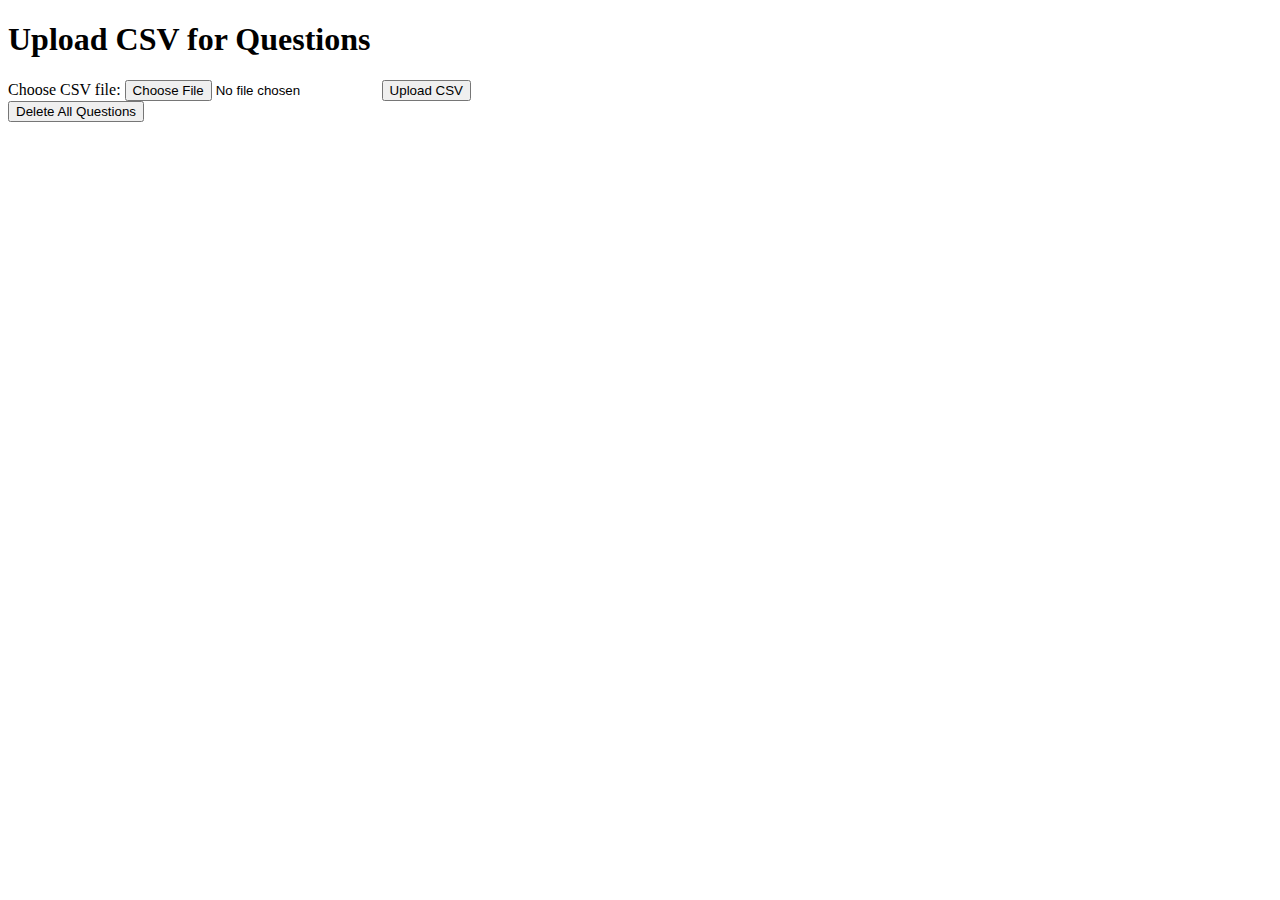
==== static/teacher.html @ 5df088a4 "feat: /teacher and / work" ====
<!DOCTYPE html>
<html lang="en">
<head>
    <meta charset="UTF-8">
    <meta name="viewport" content="width=device-width, initial-scale=1.0">
    <title>Teacher Dashboard</title>
</head>
<body>
    <h1>Upload CSV for Questions</h1>
    <form id="csv-form" enctype="multipart/form-data">
        <label for="csv-file">Choose CSV file:</label>
        <input type="file" id="csv-file" name="file" accept=".csv" required>
        <button type="submit">Upload CSV</button>
    </form>

    <form action="/delete-all-questions" method="POST">
       <button type="submit">Delete All Questions</button>
    </form>

    <script>
        document.getElementById('csv-form').addEventListener('submit', async function(event) {
            event.preventDefault();

            let formData = new FormData();
            formData.append("file", document.getElementById("csv-file").files[0]);

            const response = await fetch("/upload-csv", {
                method: "POST",
                body: formData
            });

            if (response.ok) {
                alert("CSV file uploaded successfully!");
            } else {
                alert("Error uploading CSV file.");
            }
        });
    </script>
</body>
</html>
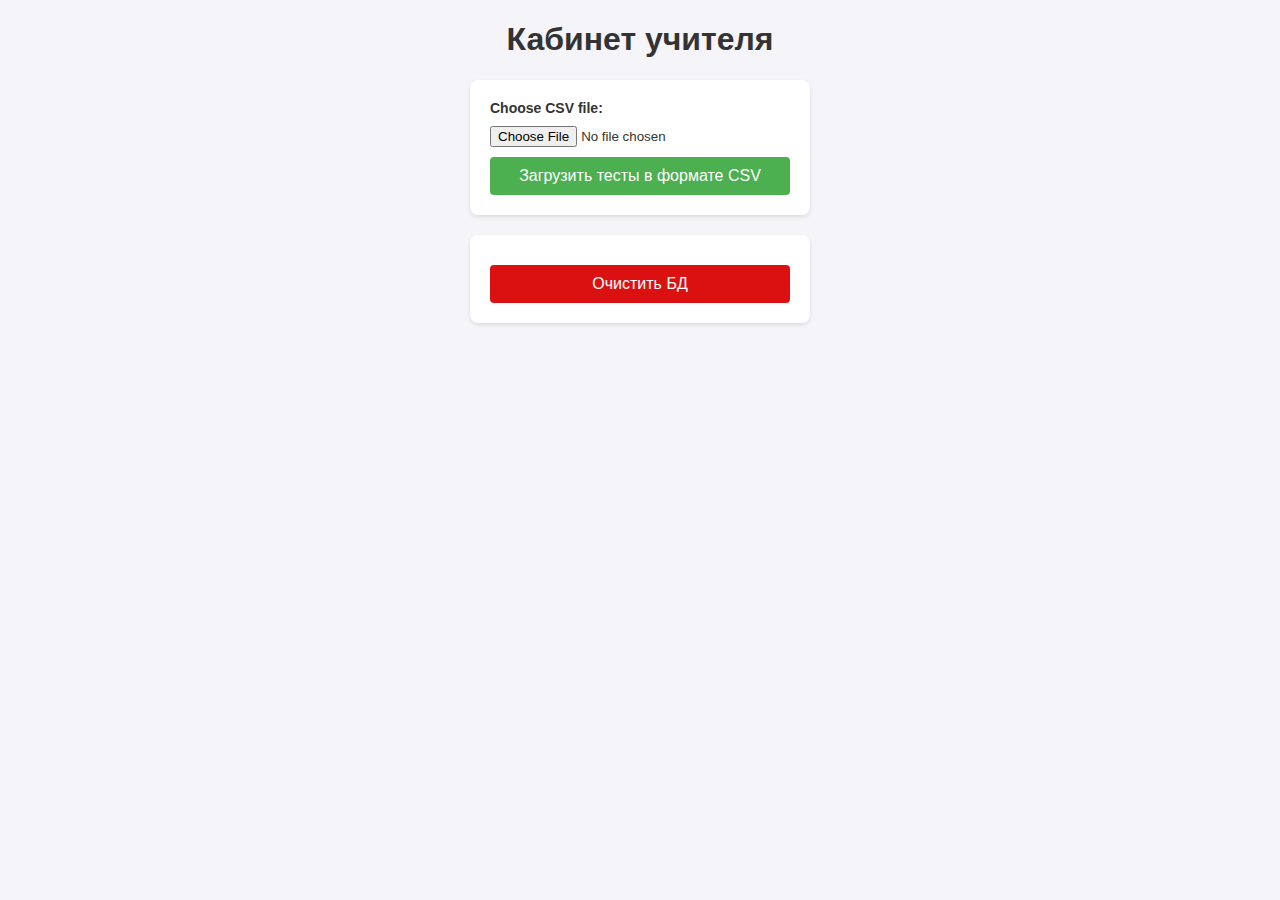
==== commit b1973a99: "feat: add style for teacher and index dashboar" ====
--- a/static/teacher.html
+++ b/static/teacher.html
@@ -4,17 +4,18 @@
     <meta charset="UTF-8">
     <meta name="viewport" content="width=device-width, initial-scale=1.0">
     <title>Teacher Dashboard</title>
+    <link rel="stylesheet" href="./css/style.css">
 </head>
 <body>
-    <h1>Upload CSV for Questions</h1>
+    <h1>Кабинет учителя</h1>
     <form id="csv-form" enctype="multipart/form-data">
         <label for="csv-file">Choose CSV file:</label>
         <input type="file" id="csv-file" name="file" accept=".csv" required>
-        <button type="submit">Upload CSV</button>
+        <button type="submit">Загрузить тесты в формате CSV</button>
     </form>
 
     <form action="/delete-all-questions" method="POST">
-       <button type="submit">Delete All Questions</button>
+       <button type="submit" class="warning">Очистить БД</button>
     </form>
 
     <script>
--- a/static/css/style.css
+++ b/static/css/style.css
@@ -0,0 +1,93 @@
+/*  index.html */
+body {
+    font-family: Arial, sans-serif;
+    margin: 0;
+    padding: 0;
+    background-color: #f4f4f9;
+    color: #333;
+}
+
+h1, h2 {
+    text-align: center;
+    color: #333;
+}
+
+/* Стиль для формы */
+form {
+    margin: 20px auto;
+    padding: 20px;
+    background-color: #fff;
+    border-radius: 8px;
+    box-shadow: 0 2px 4px rgba(0, 0, 0, 0.1);
+    width: 300px;
+}
+
+label {
+    display: block;
+    margin-bottom: 10px;
+    font-size: 14px;
+    font-weight: bold;
+}
+
+input[type="text"], .custom-radio {
+    width: 80%;
+    padding: 10px;
+    margin: 5px 0 10px 0;
+    border: 1px solid #ccc;
+    border-radius: 4px;
+    font-size: 14px;
+}
+
+input[type="radio"] {
+    margin-right: 10px;
+    width: auto;
+}
+
+/* Кнопки */
+button {
+    background-color: #4CAF50;
+    color: white;
+    padding: 10px 20px;
+    border: none;
+    border-radius: 4px;
+    cursor: pointer;
+    font-size: 16px;
+    width: 100%;
+    margin-top: 10px;
+}
+
+button:hover {
+    background-color: #45a049;
+}
+
+/* Контейнеры */
+#question-container, #result {
+    display: none;
+    margin-top: 30px;
+    padding: 20px;
+    background-color: #fff;
+    border-radius: 8px;
+    box-shadow: 0 2px 4px rgba(0, 0, 0, 0.1);
+    width: 300px;
+    margin: 30px auto;
+}
+
+/* Дополнительные стили для текста */
+#result-text {
+    font-size: 16px;
+    text-align: center;
+}
+
+
+
+/* teacher.html */
+
+.warning {
+        background-color: #db1111;
+}
+
+.warning:hover {
+    background-color: #c82020;
+}
+
+
